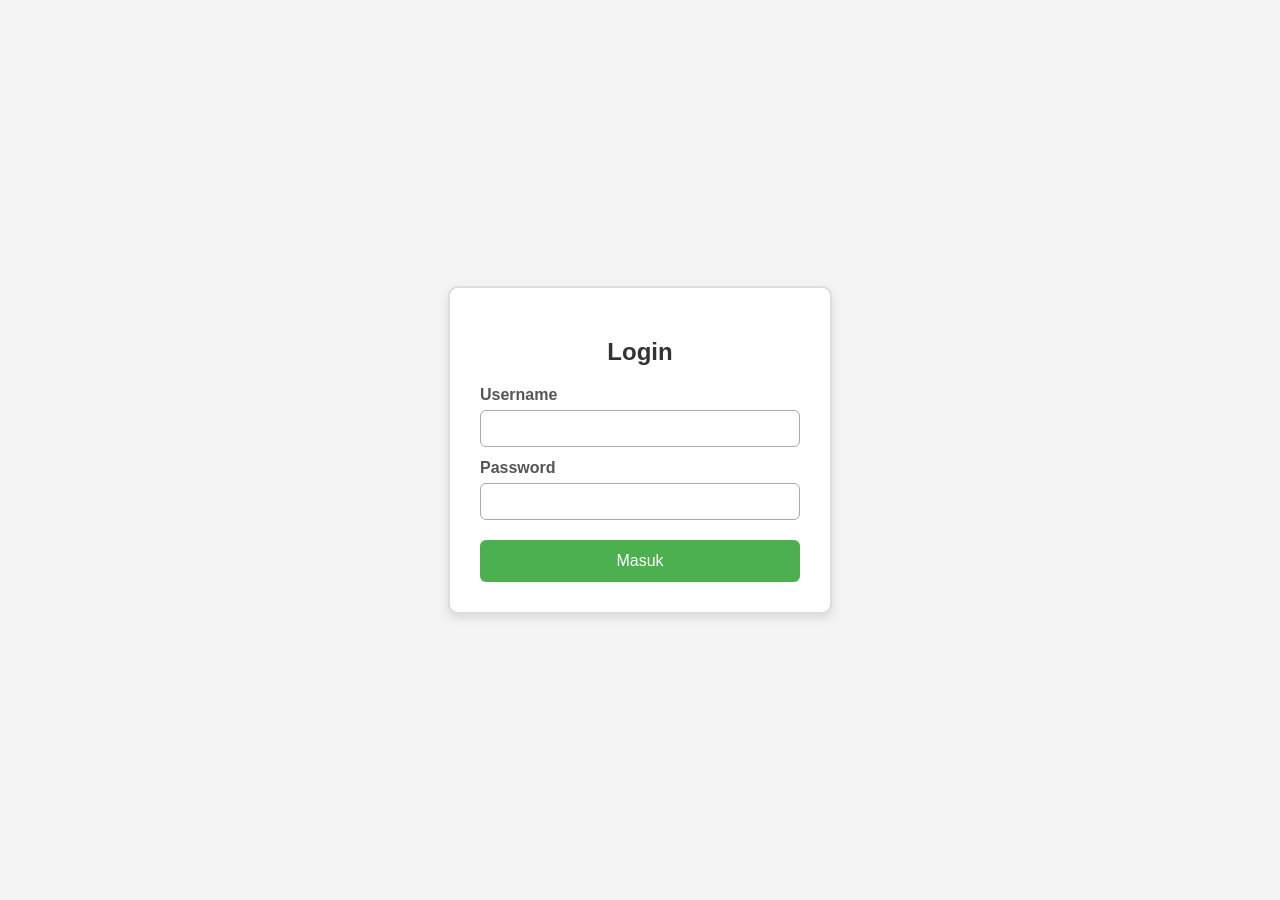
==== index.html @ a86a00df "Rename login.html to index.html" ====
<!DOCTYPE html>
<html lang="id">
<head>
    <meta charset="UTF-8">
    <meta name="viewport" content="width=device-width, initial-scale=1.0">
    <title>Login</title>
    <link rel="stylesheet" href="style.css">
</head>
<body class="login-page">

    <div class="login-container">
        <h2>Login</h2>

        <form action="dashboard.html">
            <label class="label">Username</label>
            <input type="text" class="input" required>

            <label class="label">Password</label>
            <input type="password" class="input" required>

            <button type="submit" class="button">Masuk</button>
        </form>
    </div>

</body>
</html>
---- style.css ----
/* ================= LOGIN PAGE STYLE ================= */

.login-page {
    display: flex;
    justify-content: center;
    align-items: center;
    height: 100vh;
    background-color: #f3f3f3;
    margin: 0;
    padding: 0;
    font-family: Arial, sans-serif;
}

.login-container {
    background-color: #ffffff;
    border: 2px solid #ddd;
    border-radius: 10px;
    padding: 30px;
    width: 320px;
    box-shadow: 0 4px 8px rgba(0,0,0,0.1);
}

.login-container h2 {
    text-align: center;
    color: #333;
    margin-bottom: 20px;
}

.label {
    display: block;
    margin: 12px 0 6px;
    font-weight: bold;
    color: #555;
}

.input {
    width: 100%;
    padding: 10px;
    border: 1px solid #aaa;
    border-radius: 6px;
    box-sizing: border-box;
}

.button {
    width: 100%;
    background-color: #4caf50;
    color: white;
    padding: 12px;
    margin-top: 20px;
    border: none;
    border-radius: 6px;
    font-size: 16px;
    cursor: pointer;
    transition: background-color 0.3s ease;
}

.button:hover {
    background-color: #45a049;
}

.button:active {
    background-color: #3e8e41;
}

@media (max-width: 400px) {
    .login-container {
        width: 90%;
        padding: 20px;
    }
}

/* ================= DASHBOARD ================= */

.main-header {
    position: sticky;
    top: 0;
    background-color: #333;
    color: white;
    padding: 15px 30px;

    display: flex;
    justify-content: space-between;
    align-items: center;

    z-index: 1000;
}

.main-header h1 {
    margin: 0;
    font-size: 24px;
}

.main-header nav a {
    color: white;
    margin-left: 20px;
    text-decoration: none;
    font-weight: bold;
}

.main-header nav a:hover {
    text-decoration: underline;
}

.dashboard {
    text-align: center;
    padding: 40px;
}

/* GRID PRODUK */

.product-grid {
    display: grid;
    grid-template-columns: repeat(auto-fit, minmax(220px, 1fr));
    gap: 20px;
    padding: 40px;
}

.product-card {
    background-color: white;
    border: 1px solid #ccc;
    border-radius: 8px;
    padding: 15px;
    text-align: center;

    box-shadow: 0 2px 4px rgba(0,0,0,0.1);
}

.product-card img {
    width: 100%;
    border-radius: 5px;
}

.product-card h3 {
    margin-top: 10px;
    color: #333;
}

.product-card p {
    color: #666;
}

.product-card button {
    margin-top: 10px;
    padding: 8px 12px;
    background-color: #4caf50;
    color: white;
    border: none;
    border-radius: 5px;
    cursor: pointer;
}

.product-card button:hover {
    background-color: #388e3c;
}

.product-card button:active {
    background-color: #2e7d32;
}

/* RESPONSIVE */

@media (max-width: 600px) {

    .product-grid {
        grid-template-columns: 1fr;
    }

    .main-header {
        flex-direction: column;
        align-items: flex-start;
    }

    .main-header nav a {
        margin-left: 0;
        margin-top: 10px;
    }

}
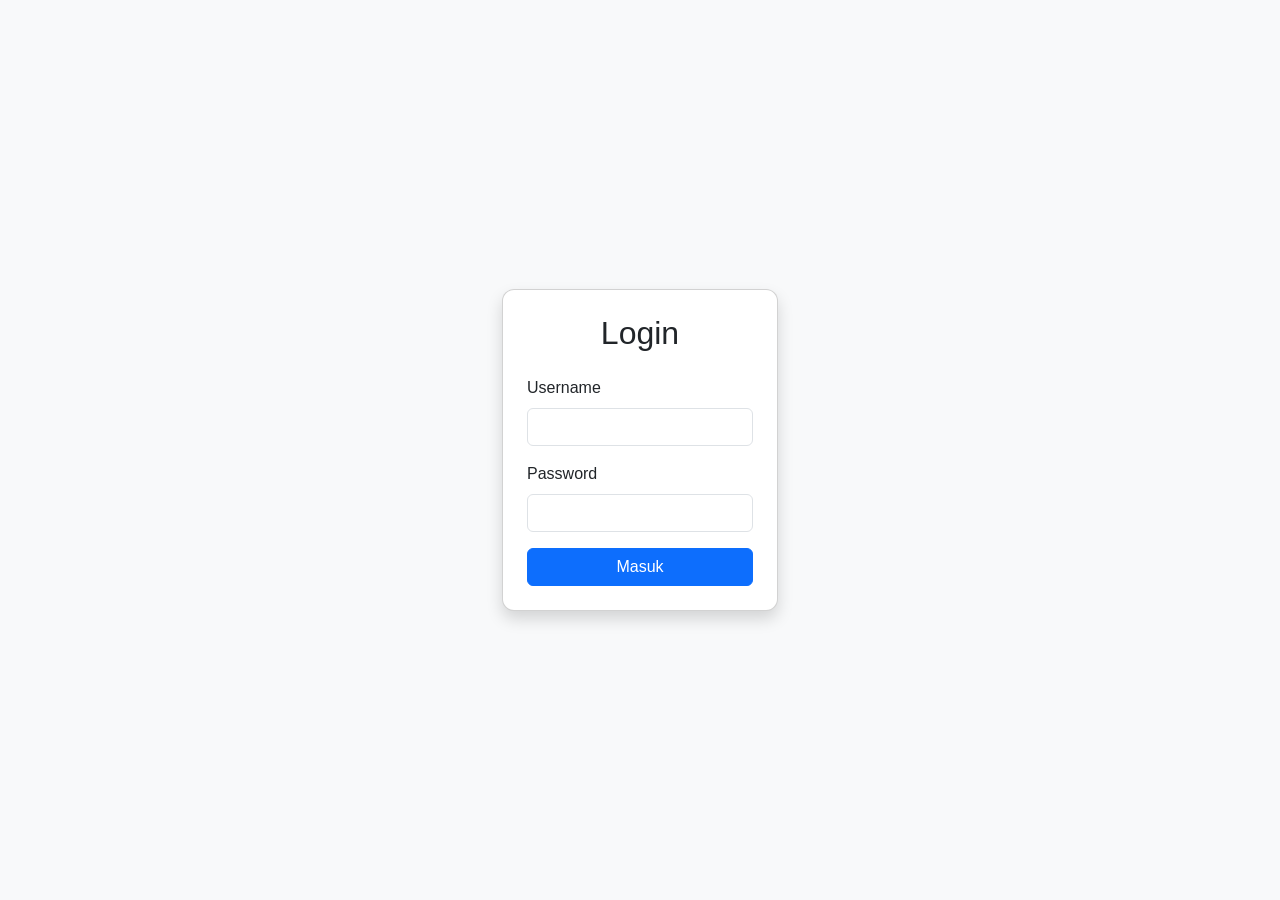
==== commit 9dfbe789: "Add files via upload" ====
--- a/index.html
+++ b/index.html
@@ -3,24 +3,42 @@
 <head>
     <meta charset="UTF-8">
     <meta name="viewport" content="width=device-width, initial-scale=1.0">
-    <title>Login</title>
+    <title>Login Sederhana</title>
+
+    <!-- Bootstrap CSS -->
+    <link href="https://cdn.jsdelivr.net/npm/bootstrap@5.3.3/dist/css/bootstrap.min.css" rel="stylesheet">
+
     <link rel="stylesheet" href="style.css">
 </head>
-<body class="login-page">
+<body>
 
-    <div class="login-container">
-        <h2>Login</h2>
+<div class="container d-flex justify-content-center align-items-center min-vh-100">
+
+    <div class="card p-4 shadow login-container">
+
+        <h2 class="text-center mb-4">Login</h2>
 
         <form action="dashboard.html">
-            <label class="label">Username</label>
-            <input type="text" class="input" required>
 
-            <label class="label">Password</label>
-            <input type="password" class="input" required>
+            <div class="mb-3">
+                <label class="form-label">Username</label>
+                <input type="text" class="form-control" required>
+            </div>
 
-            <button type="submit" class="button">Masuk</button>
+            <div class="mb-3">
+                <label class="form-label">Password</label>
+                <input type="password" class="form-control" required>
+            </div>
+
+            <button type="submit" class="btn btn-primary w-100">
+                Masuk
+            </button>
+
         </form>
+
     </div>
 
+</div>
+
 </body>
-</html>
+</html>
--- a/style.css
+++ b/style.css
@@ -1,178 +1,50 @@
-/* ================= LOGIN PAGE STYLE ================= */
+/* GLOBAL */
 
-.login-page {
-    display: flex;
-    justify-content: center;
-    align-items: center;
-    height: 100vh;
-    background-color: #f3f3f3;
-    margin: 0;
-    padding: 0;
-    font-family: Arial, sans-serif;
+body{
+    background:#f8f9fa;
+    font-family:'Segoe UI',sans-serif;
 }
 
-.login-container {
-    background-color: #ffffff;
-    border: 2px solid #ddd;
-    border-radius: 10px;
-    padding: 30px;
-    width: 320px;
-    box-shadow: 0 4px 8px rgba(0,0,0,0.1);
+/* LOGIN */
+
+.login-container{
+    max-width:400px;
+    border-radius:12px;
 }
 
-.login-container h2 {
-    text-align: center;
-    color: #333;
-    margin-bottom: 20px;
+/* NAVBAR */
+
+.navbar-nav .nav-link{
+    margin-left:15px;
+    font-weight:500;
 }
 
-.label {
-    display: block;
-    margin: 12px 0 6px;
-    font-weight: bold;
-    color: #555;
+.navbar-nav .btn{
+    margin-left:20px;
 }
 
-.input {
-    width: 100%;
-    padding: 10px;
-    border: 1px solid #aaa;
-    border-radius: 6px;
-    box-sizing: border-box;
+/* CARD */
+
+.card-img-top{
+    height:200px;
+    object-fit:cover;
 }
 
-.button {
-    width: 100%;
-    background-color: #4caf50;
-    color: white;
-    padding: 12px;
-    margin-top: 20px;
-    border: none;
-    border-radius: 6px;
-    font-size: 16px;
-    cursor: pointer;
-    transition: background-color 0.3s ease;
+.card-title{
+    font-weight:bold;
 }
 
-.button:hover {
-    background-color: #45a049;
+.card-text{
+    color:#6c757d;
 }
 
-.button:active {
-    background-color: #3e8e41;
+.btn-success{
+    border-radius:20px;
 }
 
-@media (max-width: 400px) {
-    .login-container {
-        width: 90%;
-        padding: 20px;
-    }
-}
+/* TABEL */
 
-/* ================= DASHBOARD ================= */
-
-.main-header {
-    position: sticky;
-    top: 0;
-    background-color: #333;
-    color: white;
-    padding: 15px 30px;
-
-    display: flex;
-    justify-content: space-between;
-    align-items: center;
-
-    z-index: 1000;
-}
-
-.main-header h1 {
-    margin: 0;
-    font-size: 24px;
-}
-
-.main-header nav a {
-    color: white;
-    margin-left: 20px;
-    text-decoration: none;
-    font-weight: bold;
-}
-
-.main-header nav a:hover {
-    text-decoration: underline;
-}
-
-.dashboard {
-    text-align: center;
-    padding: 40px;
-}
-
-/* GRID PRODUK */
-
-.product-grid {
-    display: grid;
-    grid-template-columns: repeat(auto-fit, minmax(220px, 1fr));
-    gap: 20px;
-    padding: 40px;
-}
-
-.product-card {
-    background-color: white;
-    border: 1px solid #ccc;
-    border-radius: 8px;
-    padding: 15px;
-    text-align: center;
-
-    box-shadow: 0 2px 4px rgba(0,0,0,0.1);
-}
-
-.product-card img {
-    width: 100%;
-    border-radius: 5px;
-}
-
-.product-card h3 {
-    margin-top: 10px;
-    color: #333;
-}
-
-.product-card p {
-    color: #666;
-}
-
-.product-card button {
-    margin-top: 10px;
-    padding: 8px 12px;
-    background-color: #4caf50;
-    color: white;
-    border: none;
-    border-radius: 5px;
-    cursor: pointer;
-}
-
-.product-card button:hover {
-    background-color: #388e3c;
-}
-
-.product-card button:active {
-    background-color: #2e7d32;
-}
-
-/* RESPONSIVE */
-
-@media (max-width: 600px) {
-
-    .product-grid {
-        grid-template-columns: 1fr;
-    }
-
-    .main-header {
-        flex-direction: column;
-        align-items: flex-start;
-    }
-
-    .main-header nav a {
-        margin-left: 0;
-        margin-top: 10px;
-    }
-
+.table th,
+.table td{
+    vertical-align:middle;
 }
